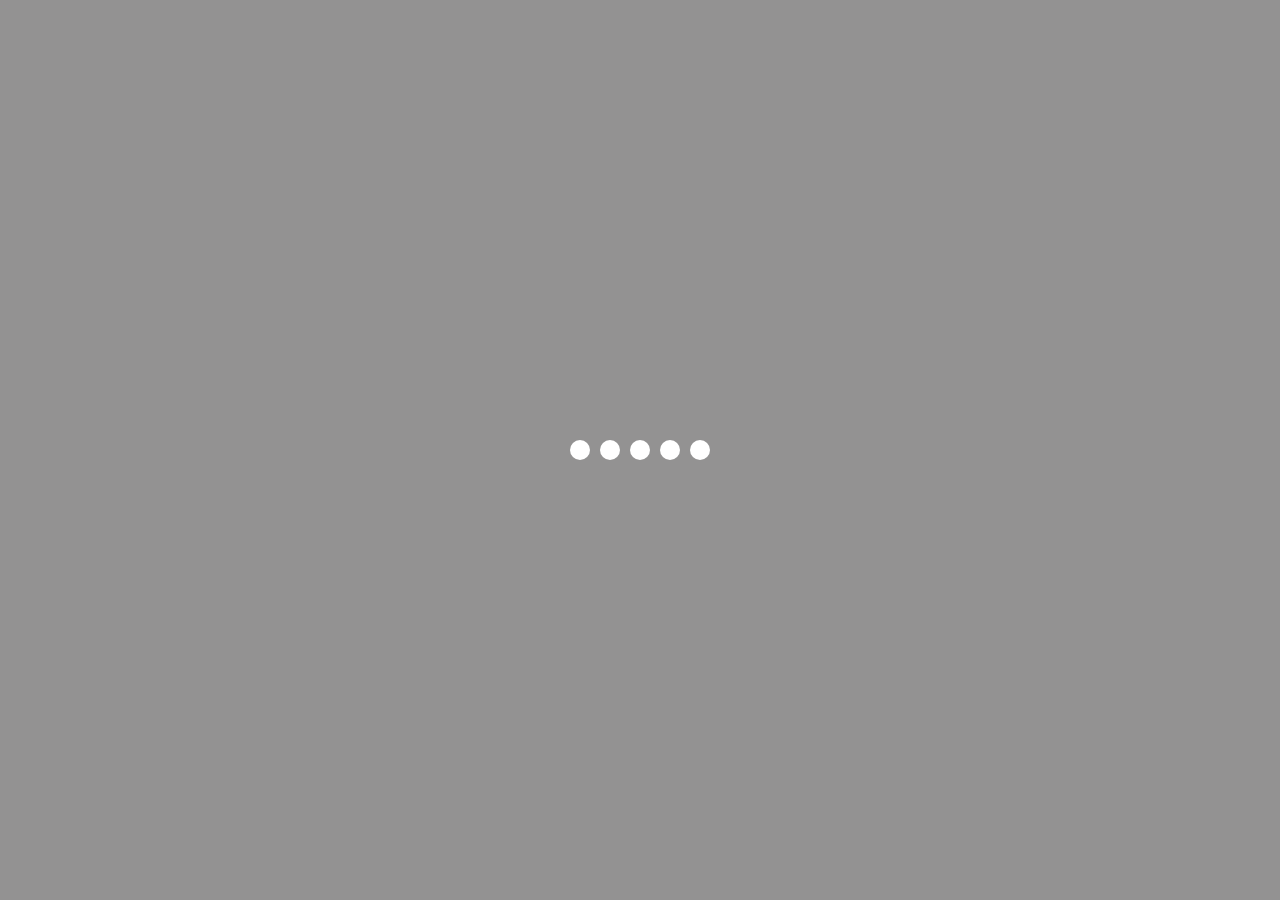
==== cssMemeSlider/index.html @ 431647f9 "feat: add dots-link and target 12 сен 2023 г. 14:33:47" ====
<!DOCTYPE html>
<html lang="en">
<head>
	<meta charset="UTF-8">
	<meta name="viewport" content="width=device-width, initial-scale=1.0">
	<link rel="stylesheet" href="./style.css">
	<title>Css meme slider</title>
</head>
<body>
	<div class="wrapper">
		<div class="slider">
			<div class="slider-item" id="slide-item1">
				<img src="./mem1.png" class="slid1 slid" alt="mem1">
				<div class="slide-text">
					<p>Lorem ipsum dolor sit, amet consectetur adipisicing elit.</p>
				</div>
			</div>
			<div class="slider-item" id="slide-item2">
				<img src="./mem2.png" class="slid" alt="mem">
				<div class="slide-text">
					<p>Lorem ipsum dolor sit,</p>
				</div>
			</div>
			<div class="slider-item" id="slide-item3">
				<img src="./mem3.png" class="slid" alt="mem">
				<div class="slide-text">
					<p>amet consectetur adipisicing elit.</p>
				</div>
			</div>
			<div class="slider-item" id="slide-item4">
				<img src="./mem4.png" class="slid" alt="mem">
				<div class="slide-text">
					<p>Libero perspiciatis voluptates odio non veritatis quibusdam,</p>
				</div>
			</div>
			<div class="slider-item" id="slide-item5">
				<img src="./mem5.png" class="slid" alt="mem">
				<div class="slide-text">
					<p>laudantium sunt vitae eveniet, rerum exercitationem nesciunt vero</p>
				</div>
			</div>
			<div class="slider-dots">
				<a href="#slide-item1" class="dot"></a>
				<a href="#slide-item2" class="dot"></a>
				<a href="#slide-item3" class="dot"></a>
				<a href="#slide-item4" class="dot"></a>
				<a href="#slide-item5" class="dot"></a>

			</div>
		</div>
	</div>
</body>
</html>
---- cssMemeSlider/style.css ----
* {
	margin: 0;
	padding: 0;
}

body {
	background-color: #42414191;
}

.wrapper {
	position: absolute;
	top: 50%;
	left: 50%;
	transform: translate(-50%, -50%);
	max-width: 1440px;
	display: flex;
	justify-content: center;
	align-items: center;
}

.slider {
	max-width: 1200px;

	overflow: hidden;
}
.slider-item {
	display: none;
	opacity: 0;
	animation: slide-anim 1s ease;
}

.slider-item:target {
	display: block;
	opacity: 1;
}

@keyframes slide-anim {
	0% {
		display: none;
		opacity: 0;
	}
	100% {
		display: block;
		opacity: 1;
	}
}

.slid {
	width: 100%;
	height: 100%;
	object-fit: contain;
}



.slide-text {
	padding: 20px;
	color: #ffffff;
}

.slider-dots {
	display: flex;
	gap: 10px;
	margin: 20px;
}

.dot {
	width: 20px;
	height: 20px;
	border-radius: 25px;
	background-color: #ffffff;
	cursor: pointer;
}

.dot:hover {
	background-color: #254774;
}
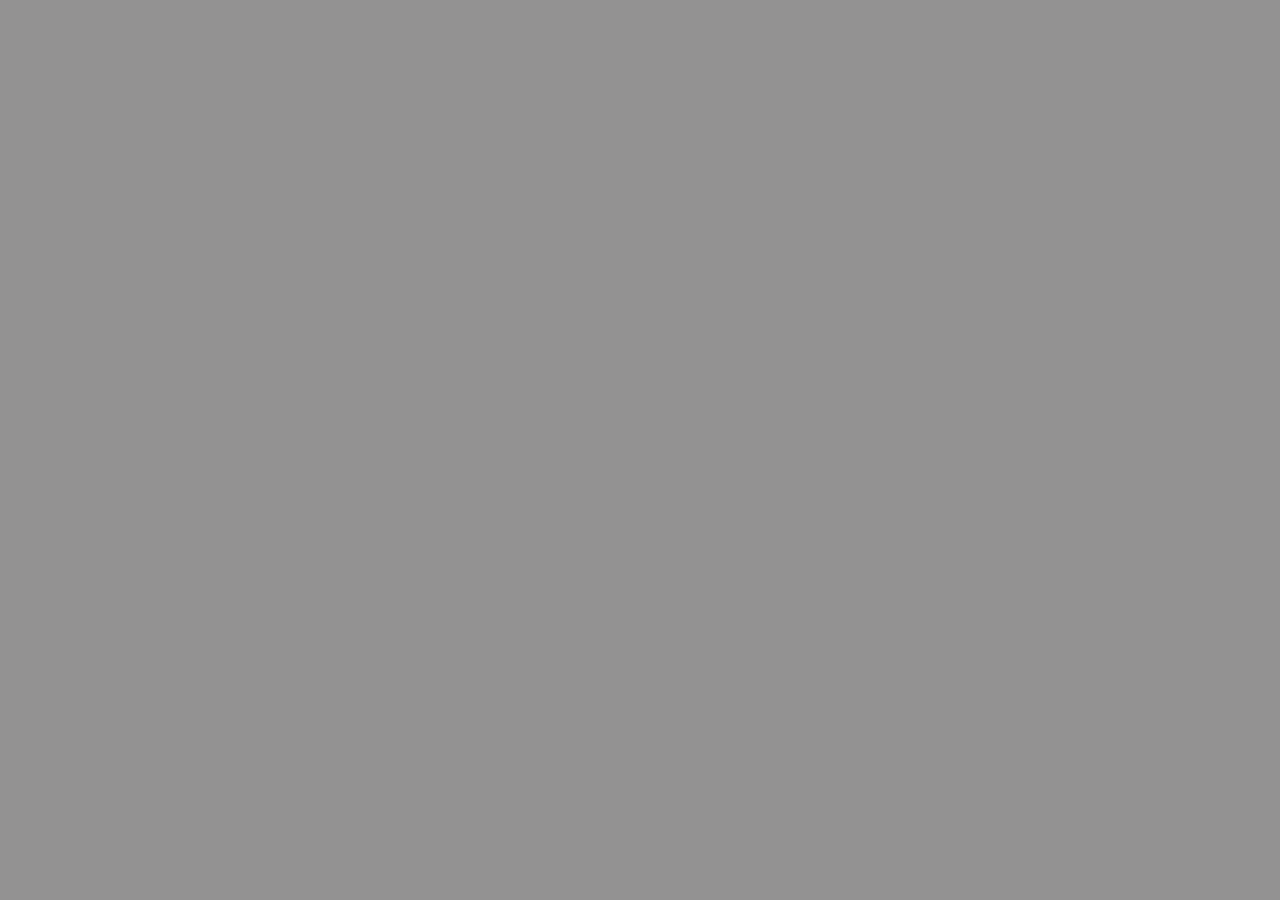
==== commit 8d7bd903: "refactor: moving dots to slider-item 13 сен 2023 г. 11:57:13" ====
--- a/cssMemeSlider/index.html
+++ b/cssMemeSlider/index.html
@@ -9,45 +9,85 @@
 <body>
 	<div class="wrapper">
 		<div class="slider">
-			<div class="slider-item" id="slide-item1">
-				<img src="./mem1.png" class="slid1 slid" alt="mem1">
-				<div class="slide-text">
-					<p>Lorem ipsum dolor sit, amet consectetur adipisicing elit.</p>
+			<div class="slider-box">
+				<div class="slider-item" id="slide-item1">
+					<div class="pic">
+							<img src="./mem1.jpg" class="slid" alt="mem1">
+					</div>
+					<div class="texeAndDots">
+						<div class="slide-text"> Классика, сотню раз так было</div>
+						<div class="slider-dots">
+							<a href="#slide-item1" class="dot"></a>
+							<a href="#slide-item2" class="dot"></a>
+							<a href="#slide-item3" class="dot"></a>
+							<a href="#slide-item4" class="dot"></a>
+							<a href="#slide-item5" class="dot"></a>
+					</div>
+					</div>
 				</div>
-			</div>
-			<div class="slider-item" id="slide-item2">
-				<img src="./mem2.png" class="slid" alt="mem">
-				<div class="slide-text">
-					<p>Lorem ipsum dolor sit,</p>
+				<div class="slider-item" id="slide-item2">
+					<div class="pic">
+						<img src="./mem2.jpg" class="slid" alt="mem">
+					</div>
+					<div class="texeAndDots">
+						<div class="slide-text"> Классика, сотню раз так было</div>
+						<div class="slider-dots">
+							<a href="#slide-item1" class="dot"></a>
+							<a href="#slide-item2" class="dot"></a>
+							<a href="#slide-item3" class="dot"></a>
+							<a href="#slide-item4" class="dot"></a>
+							<a href="#slide-item5" class="dot"></a>
+					</div>
+					</div>					
 				</div>
-			</div>
-			<div class="slider-item" id="slide-item3">
-				<img src="./mem3.png" class="slid" alt="mem">
-				<div class="slide-text">
-					<p>amet consectetur adipisicing elit.</p>
+				<div class="slider-item" id="slide-item3">
+					<div class="pic">
+						<img src="./mem3.jpg" class="slid" alt="mem">
+					</div>
+					<div class="texeAndDots">
+						<div class="slide-text"> Классика, сотню раз так было</div>
+						<div class="slider-dots">
+							<a href="#slide-item1" class="dot"></a>
+							<a href="#slide-item2" class="dot"></a>
+							<a href="#slide-item3" class="dot"></a>
+							<a href="#slide-item4" class="dot"></a>
+							<a href="#slide-item5" class="dot"></a>
+					</div>
+					</div>			
 				</div>
-			</div>
-			<div class="slider-item" id="slide-item4">
-				<img src="./mem4.png" class="slid" alt="mem">
-				<div class="slide-text">
-					<p>Libero perspiciatis voluptates odio non veritatis quibusdam,</p>
+				<div class="slider-item" id="slide-item4">
+					<div class="pic">
+						<img src="./mem4.jpg" class="slid" alt="mem">
+					</div>
+					<div class="texeAndDots">
+						<div class="slide-text"> Классика, сотню раз так было</div>
+						<div class="slider-dots">
+							<a href="#slide-item1" class="dot"></a>
+							<a href="#slide-item2" class="dot"></a>
+							<a href="#slide-item3" class="dot"></a>
+							<a href="#slide-item4" class="dot"></a>
+							<a href="#slide-item5" class="dot"></a>
+					</div>
+					</div>			
 				</div>
-			</div>
-			<div class="slider-item" id="slide-item5">
-				<img src="./mem5.png" class="slid" alt="mem">
-				<div class="slide-text">
-					<p>laudantium sunt vitae eveniet, rerum exercitationem nesciunt vero</p>
+				<div class="slider-item" id="slide-item5">
+					<div class="pic">
+						<img src="./mem5.jpg" class="slid" alt="mem">
+					</div>
+					<div class="texeAndDots">
+						<div class="slide-text"> Классика, сотню раз так было</div>
+						<div class="slider-dots">
+							<a href="#slide-item1" class="dot"></a>
+							<a href="#slide-item2" class="dot"></a>
+							<a href="#slide-item3" class="dot"></a>
+							<a href="#slide-item4" class="dot"></a>
+							<a href="#slide-item5" class="dot"></a>
+					</div>
+					</div>			
 				</div>
-			</div>
-			<div class="slider-dots">
-				<a href="#slide-item1" class="dot"></a>
-				<a href="#slide-item2" class="dot"></a>
-				<a href="#slide-item3" class="dot"></a>
-				<a href="#slide-item4" class="dot"></a>
-				<a href="#slide-item5" class="dot"></a>
-
-			</div>
-		</div>
+				</div>
+			</div>		
+		</div> 
 	</div>
 </body>
 </html>
--- a/cssMemeSlider/style.css
+++ b/cssMemeSlider/style.css
@@ -1,6 +1,7 @@
 * {
 	margin: 0;
 	padding: 0;
+	box-sizing: border-box;
 }
 
 body {
@@ -8,35 +9,38 @@
 }
 
 .wrapper {
-	position: absolute;
-	top: 50%;
-	left: 50%;
-	transform: translate(-50%, -50%);
-	max-width: 1440px;
+	max-width: 1440rem;
 	display: flex;
 	justify-content: center;
 	align-items: center;
 }
 
 .slider {
-	max-width: 1200px;
+	
+}
 
-	overflow: hidden;
+.slider-box {
+	/* display: flex; */
+
 }
+
+
 .slider-item {
 	display: none;
 	opacity: 0;
-	animation: slide-anim 1s ease;
+	animation: slide-anim 2s ease;
 }
+
 
 .slider-item:target {
 	display: block;
 	opacity: 1;
 }
 
+
 @keyframes slide-anim {
 	0% {
-		display: none;
+		display: block;
 		opacity: 0;
 	}
 	100% {
@@ -45,33 +49,43 @@
 	}
 }
 
+.pic {
+	margin: 0.8rem;
+}
+
 .slid {
 	width: 100%;
-	height: 100%;
+	max-height: 45rem;
 	object-fit: contain;
 }
 
+.texeAndDots {
+	display: flex;
+	justify-content: space-between;
+}
 
 
 .slide-text {
-	padding: 20px;
-	color: #ffffff;
+	margin: 0rem 0.8rem;
+	font-size: 1.5rem;
 }
 
+
 .slider-dots {
-	display: flex;
-	gap: 10px;
-	margin: 20px;
+	display: inline-flex;
+	gap: 0.5rem;
 }
 
 .dot {
-	width: 20px;
-	height: 20px;
-	border-radius: 25px;
-	background-color: #ffffff;
+	width: 1rem;
+	height: 1rem;
+	border-radius: 50%;
+	border: 0.1em solid #254774;
 	cursor: pointer;
 }
 
 .dot:hover {
 	background-color: #254774;
-}+} 
+
+
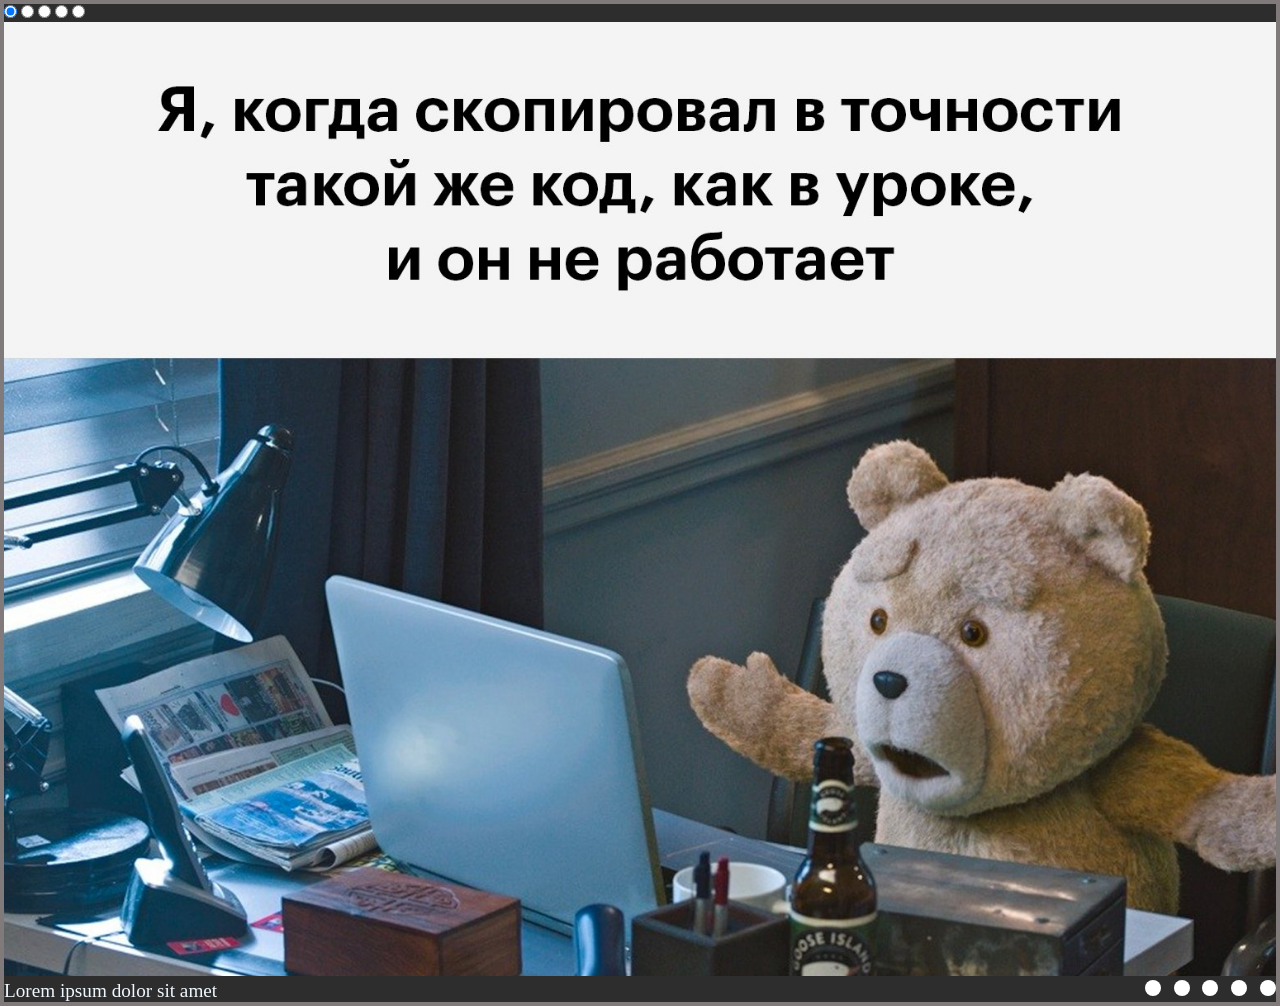
==== commit 34b0201f: "refactor: links changed to buttons 14 сен 2023 г. 18:55:43" ====
--- a/cssMemeSlider/index.html
+++ b/cssMemeSlider/index.html
@@ -7,87 +7,79 @@
 	<title>Css meme slider</title>
 </head>
 <body>
-	<div class="wrapper">
+	<div class="wraper">
 		<div class="slider">
-			<div class="slider-box">
-				<div class="slider-item" id="slide-item1">
-					<div class="pic">
-							<img src="./mem1.jpg" class="slid" alt="mem1">
+			<input type="radio" checked name="btn" id="btn1">
+			<input type="radio" name="btn" id="btn2">
+			<input type="radio" name="btn" id="btn3">
+			<input type="radio" name="btn" id="btn4">
+			<input type="radio" name="btn" id="btn5">
+			<div class="slider-items slide-1" >
+				<img src="./mem1.jpg" alt="">
+				<div class="sum">
+					<div class="text">Lorem ipsum dolor sit amet</div>
+					<div class="nav">
+						<label for="btn1"></label>
+						<label for="btn2"></label>
+						<label for="btn3"></label>
+						<label for="btn4"></label>
+						<label for="btn5"></label>
 					</div>
-					<div class="texeAndDots">
-						<div class="slide-text"> Классика, сотню раз так было</div>
-						<div class="slider-dots">
-							<a href="#slide-item1" class="dot"></a>
-							<a href="#slide-item2" class="dot"></a>
-							<a href="#slide-item3" class="dot"></a>
-							<a href="#slide-item4" class="dot"></a>
-							<a href="#slide-item5" class="dot"></a>
-					</div>
+				</div>				
+			</div>
+			<div class="slider-items slide-2">
+				<img src="./mem2.jpg" alt="">
+				<div class="sum">
+					<div class="text">Lorem ipsum dolor sit amet</div>
+					<div class="nav">
+						<label for="btn1"></label>
+						<label for="btn2"></label>
+						<label for="btn3"></label>
+						<label for="btn4"></label>
+						<label for="btn5"></label>
 					</div>
 				</div>
-				<div class="slider-item" id="slide-item2">
-					<div class="pic">
-						<img src="./mem2.jpg" class="slid" alt="mem">
+			</div>
+			<div class="slider-items slide-3">
+				<img src="./mem3.jpg" alt="">
+				<div class="sum">
+					<div class="text">Lorem ipsum dolor sit amet</div>
+					<div class="nav">
+						<label for="btn1"></label>
+						<label for="btn2"></label>
+						<label for="btn3"></label>
+						<label for="btn4"></label>
+						<label for="btn5"></label>
 					</div>
-					<div class="texeAndDots">
-						<div class="slide-text"> Классика, сотню раз так было</div>
-						<div class="slider-dots">
-							<a href="#slide-item1" class="dot"></a>
-							<a href="#slide-item2" class="dot"></a>
-							<a href="#slide-item3" class="dot"></a>
-							<a href="#slide-item4" class="dot"></a>
-							<a href="#slide-item5" class="dot"></a>
+				</div>
+			</div>
+			<div class="slider-items slide-4">
+				<img src="./mem4.jpg" alt="">
+				<div class="sum">
+					<div class="text">Lorem ipsum dolor sit amet</div>
+					<div class="nav">
+						<label for="btn1"></label>
+						<label for="btn2"></label>
+						<label for="btn3"></label>
+						<label for="btn4"></label>
+						<label for="btn5"></label>
 					</div>
-					</div>					
 				</div>
-				<div class="slider-item" id="slide-item3">
-					<div class="pic">
-						<img src="./mem3.jpg" class="slid" alt="mem">
+			</div>
+			<div class="slider-items slide-5">
+				<img src="./mem5.jpg" alt="">
+				<div class="sum">
+					<div class="text">Lorem ipsum dolor sit amet</div>
+					<div class="nav">
+						<label for="btn1"></label>
+						<label for="btn2"></label>
+						<label for="btn3"></label>
+						<label for="btn4"></label>
+						<label for="btn5"></label>
 					</div>
-					<div class="texeAndDots">
-						<div class="slide-text"> Классика, сотню раз так было</div>
-						<div class="slider-dots">
-							<a href="#slide-item1" class="dot"></a>
-							<a href="#slide-item2" class="dot"></a>
-							<a href="#slide-item3" class="dot"></a>
-							<a href="#slide-item4" class="dot"></a>
-							<a href="#slide-item5" class="dot"></a>
-					</div>
-					</div>			
 				</div>
-				<div class="slider-item" id="slide-item4">
-					<div class="pic">
-						<img src="./mem4.jpg" class="slid" alt="mem">
-					</div>
-					<div class="texeAndDots">
-						<div class="slide-text"> Классика, сотню раз так было</div>
-						<div class="slider-dots">
-							<a href="#slide-item1" class="dot"></a>
-							<a href="#slide-item2" class="dot"></a>
-							<a href="#slide-item3" class="dot"></a>
-							<a href="#slide-item4" class="dot"></a>
-							<a href="#slide-item5" class="dot"></a>
-					</div>
-					</div>			
-				</div>
-				<div class="slider-item" id="slide-item5">
-					<div class="pic">
-						<img src="./mem5.jpg" class="slid" alt="mem">
-					</div>
-					<div class="texeAndDots">
-						<div class="slide-text"> Классика, сотню раз так было</div>
-						<div class="slider-dots">
-							<a href="#slide-item1" class="dot"></a>
-							<a href="#slide-item2" class="dot"></a>
-							<a href="#slide-item3" class="dot"></a>
-							<a href="#slide-item4" class="dot"></a>
-							<a href="#slide-item5" class="dot"></a>
-					</div>
-					</div>			
-				</div>
-				</div>
-			</div>		
-		</div> 
+			</div>
+		</div>
 	</div>
 </body>
 </html>
--- a/cssMemeSlider/style.css
+++ b/cssMemeSlider/style.css
@@ -5,87 +5,91 @@
 }
 
 body {
-	background-color: #42414191;
+	background-color: #000000d2;
 }
 
-.wrapper {
-	max-width: 1440rem;
-	display: flex;
-	justify-content: center;
-	align-items: center;
+.wraper {
+	max-width: 190rem;
+
 }
 
 .slider {
-	
+	max-width: 80rem;
+	border: 0.3rem solid #817a7a;
 }
 
-.slider-box {
-	/* display: flex; */
+.slider-items {
+	display: none;
+	opacity: 0;
+}
+
+
+.slider-items img {
+	width: 100%;
+}
+
+.text {
+	color: aliceblue;
+	font-size: 1.2rem;
+}
+
+input {
 
 }
 
-
-.slider-item {
-	display: none;
-	opacity: 0;
-	animation: slide-anim 2s ease;
+.nav {
+	display: flex;
+	gap: 0.8rem;
 }
 
-
-.slider-item:target {
-	display: block;
-	opacity: 1;
-}
-
-
-@keyframes slide-anim {
-	0% {
-		display: block;
-		opacity: 0;
-	}
-	100% {
-		display: block;
-		opacity: 1;
-	}
-}
-
-.pic {
-	margin: 0.8rem;
-}
-
-.slid {
-	width: 100%;
-	max-height: 45rem;
-	object-fit: contain;
-}
-
-.texeAndDots {
+.sum {
 	display: flex;
 	justify-content: space-between;
 }
 
-
-.slide-text {
-	margin: 0rem 0.8rem;
-	font-size: 1.5rem;
-}
-
-
-.slider-dots {
-	display: inline-flex;
-	gap: 0.5rem;
-}
-
-.dot {
+.nav label {
 	width: 1rem;
 	height: 1rem;
 	border-radius: 50%;
-	border: 0.1em solid #254774;
-	cursor: pointer;
+	background-color: #fff;
 }
 
-.dot:hover {
-	background-color: #254774;
-} 
+.nav label:hover {
+	background-color: #7149a7;
+}
 
+#btn1:checked ~.slide-1 {
+	display: block;
+	opacity: 1;
+	animation: slide-show 1s ease;
+}
 
+#btn2:checked ~.slide-2 {
+	display: block;
+	opacity: 1;
+	animation: slide-show 1s ease;
+}
+#btn3:checked ~.slide-3 {
+	display: block;
+	opacity: 1;
+	animation: slide-show 1s ease;
+}
+#btn4:checked ~.slide-4 {
+	display: block;
+	opacity: 1;
+	animation: slide-show 1s ease;
+}
+#btn5:checked ~.slide-5 {
+	display: block;
+	opacity: 1;
+	animation: slide-show 2s ease;
+}
+
+@keyframes slide-show {
+	0% {
+		opacity: 0;
+	}
+	100% {
+		opacity: 1;
+	}
+}
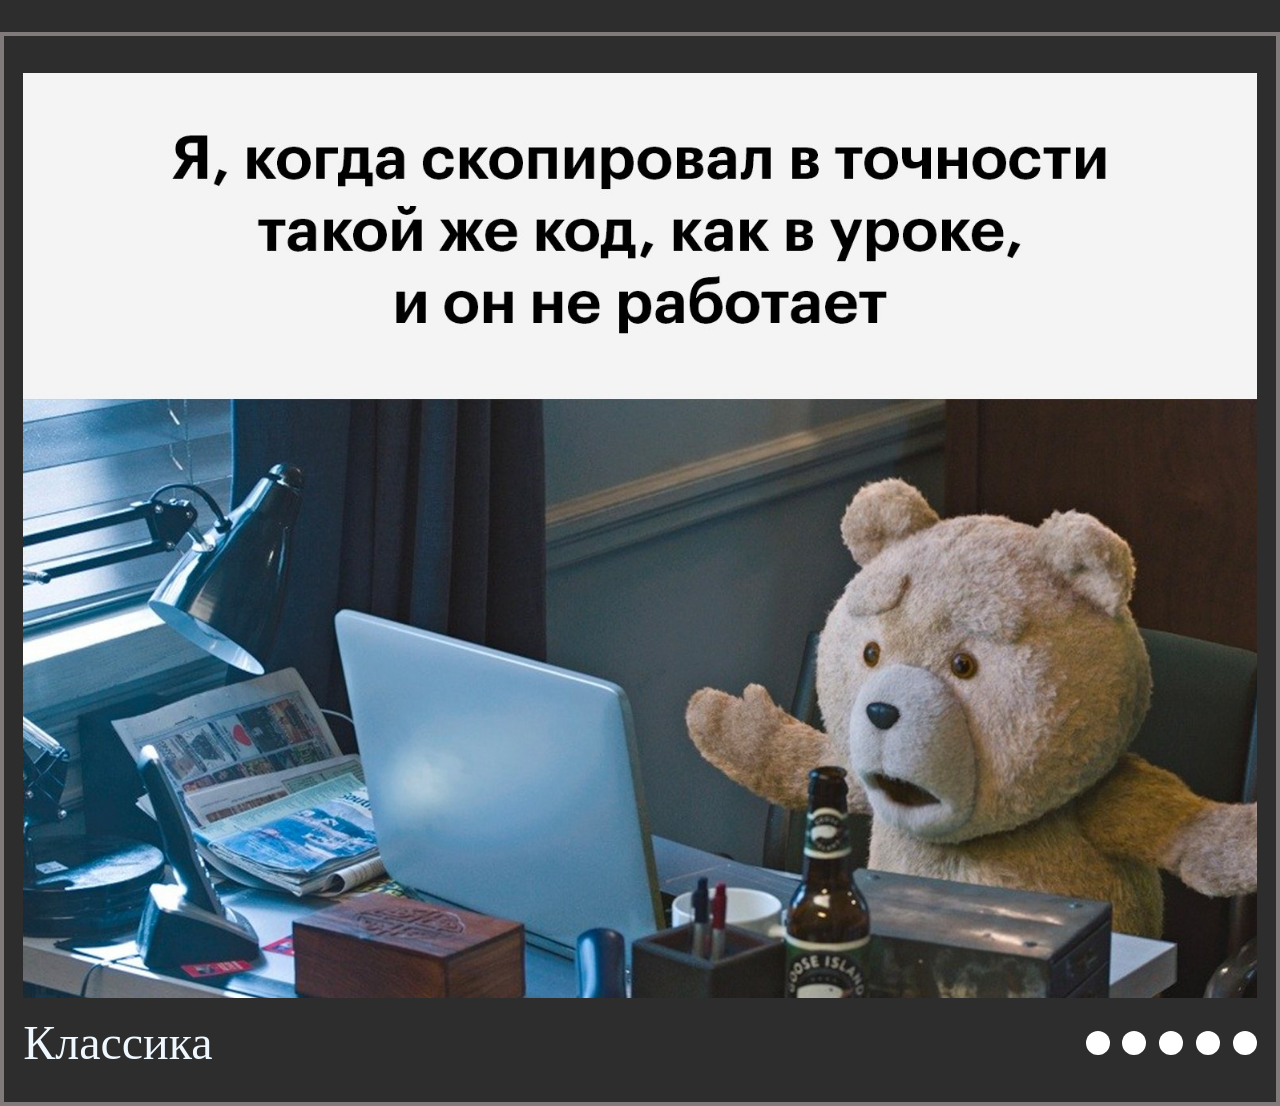
==== commit 374b0032: "feat: adaptive up to 320px 14 сен 2023 г. 20:03:55" ====
--- a/cssMemeSlider/index.html
+++ b/cssMemeSlider/index.html
@@ -17,7 +17,7 @@
 			<div class="slider-items slide-1" >
 				<img src="./mem1.jpg" alt="">
 				<div class="sum">
-					<div class="text">Lorem ipsum dolor sit amet</div>
+					<div class="text">Классика</div>
 					<div class="nav">
 						<label for="btn1"></label>
 						<label for="btn2"></label>
@@ -30,7 +30,7 @@
 			<div class="slider-items slide-2">
 				<img src="./mem2.jpg" alt="">
 				<div class="sum">
-					<div class="text">Lorem ipsum dolor sit amet</div>
+					<div class="text">Каждый проект после дедлайна</div>
 					<div class="nav">
 						<label for="btn1"></label>
 						<label for="btn2"></label>
@@ -43,7 +43,7 @@
 			<div class="slider-items slide-3">
 				<img src="./mem3.jpg" alt="">
 				<div class="sum">
-					<div class="text">Lorem ipsum dolor sit amet</div>
+					<div class="text">JS - "==" У всех свои недостатки</div>
 					<div class="nav">
 						<label for="btn1"></label>
 						<label for="btn2"></label>
@@ -56,7 +56,7 @@
 			<div class="slider-items slide-4">
 				<img src="./mem4.jpg" alt="">
 				<div class="sum">
-					<div class="text">Lorem ipsum dolor sit amet</div>
+					<div class="text">Питон, ты был моим первым</div>
 					<div class="nav">
 						<label for="btn1"></label>
 						<label for="btn2"></label>
@@ -69,7 +69,7 @@
 			<div class="slider-items slide-5">
 				<img src="./mem5.jpg" alt="">
 				<div class="sum">
-					<div class="text">Lorem ipsum dolor sit amet</div>
+					<div class="text"> Помоги всемогущий ctrl + f</div>
 					<div class="nav">
 						<label for="btn1"></label>
 						<label for="btn2"></label>
--- a/cssMemeSlider/style.css
+++ b/cssMemeSlider/style.css
@@ -10,12 +10,21 @@
 
 .wraper {
 	max-width: 190rem;
+	display: flex;
+	justify-content: center;
+	margin-top: 2rem;
+}
 
-}
+
 
 .slider {
 	max-width: 80rem;
 	border: 0.3rem solid #817a7a;
+	padding: 1.2rem;
+}
+
+input {
+	visibility: hidden;
 }
 
 .slider-items {
@@ -30,12 +39,15 @@
 
 .text {
 	color: aliceblue;
-	font-size: 1.2rem;
+	font-size: 3rem;
 }
 
-input {
+@media (max-width: 786px) {
+	.text {
+		font-size: 2rem;
+	}
+}
 
-}
 
 .nav {
 	display: flex;
@@ -45,14 +57,53 @@
 .sum {
 	display: flex;
 	justify-content: space-between;
+	align-items: center;
+	margin: 0.8rem 0rem;
 }
 
+@media (max-width: 950px) {
+	.text {
+		flex-basis: 100%;
+		margin: 1rem 0rem;
+	}
+	.sum {
+		flex-wrap:wrap-reverse;
+		justify-content: center;
+	}
+	.nav {
+		margin: 1rem 0rem;
+	}
+}
+
+
 .nav label {
-	width: 1rem;
-	height: 1rem;
+	width: 1.5rem;
+	height: 1.5rem;
 	border-radius: 50%;
 	background-color: #fff;
+	cursor: pointer;
 }
+
+@media (max-width: 750px) {
+	.nav label {
+		width: 1.3rem;
+		height: 1.3rem;
+	}
+	.text {
+		font-size: 1.5rem;
+	}
+}
+
+@media (max-width: 450px) {
+	.nav label {
+		width: 1rem;
+		height: 1rem;
+	}
+	.text {
+		font-size: 1.2rem;
+	}
+}
+
 
 .nav label:hover {
 	background-color: #7149a7;
@@ -61,23 +112,23 @@
 #btn1:checked ~.slide-1 {
 	display: block;
 	opacity: 1;
-	animation: slide-show 1s ease;
+	animation: slide-show 2s ease;
 }
 
 #btn2:checked ~.slide-2 {
 	display: block;
 	opacity: 1;
-	animation: slide-show 1s ease;
+	animation: slide-show 2s ease;
 }
 #btn3:checked ~.slide-3 {
 	display: block;
 	opacity: 1;
-	animation: slide-show 1s ease;
+	animation: slide-show 2s ease;
 }
 #btn4:checked ~.slide-4 {
 	display: block;
 	opacity: 1;
-	animation: slide-show 1s ease;
+	animation: slide-show 2s ease;
 }
 #btn5:checked ~.slide-5 {
 	display: block;
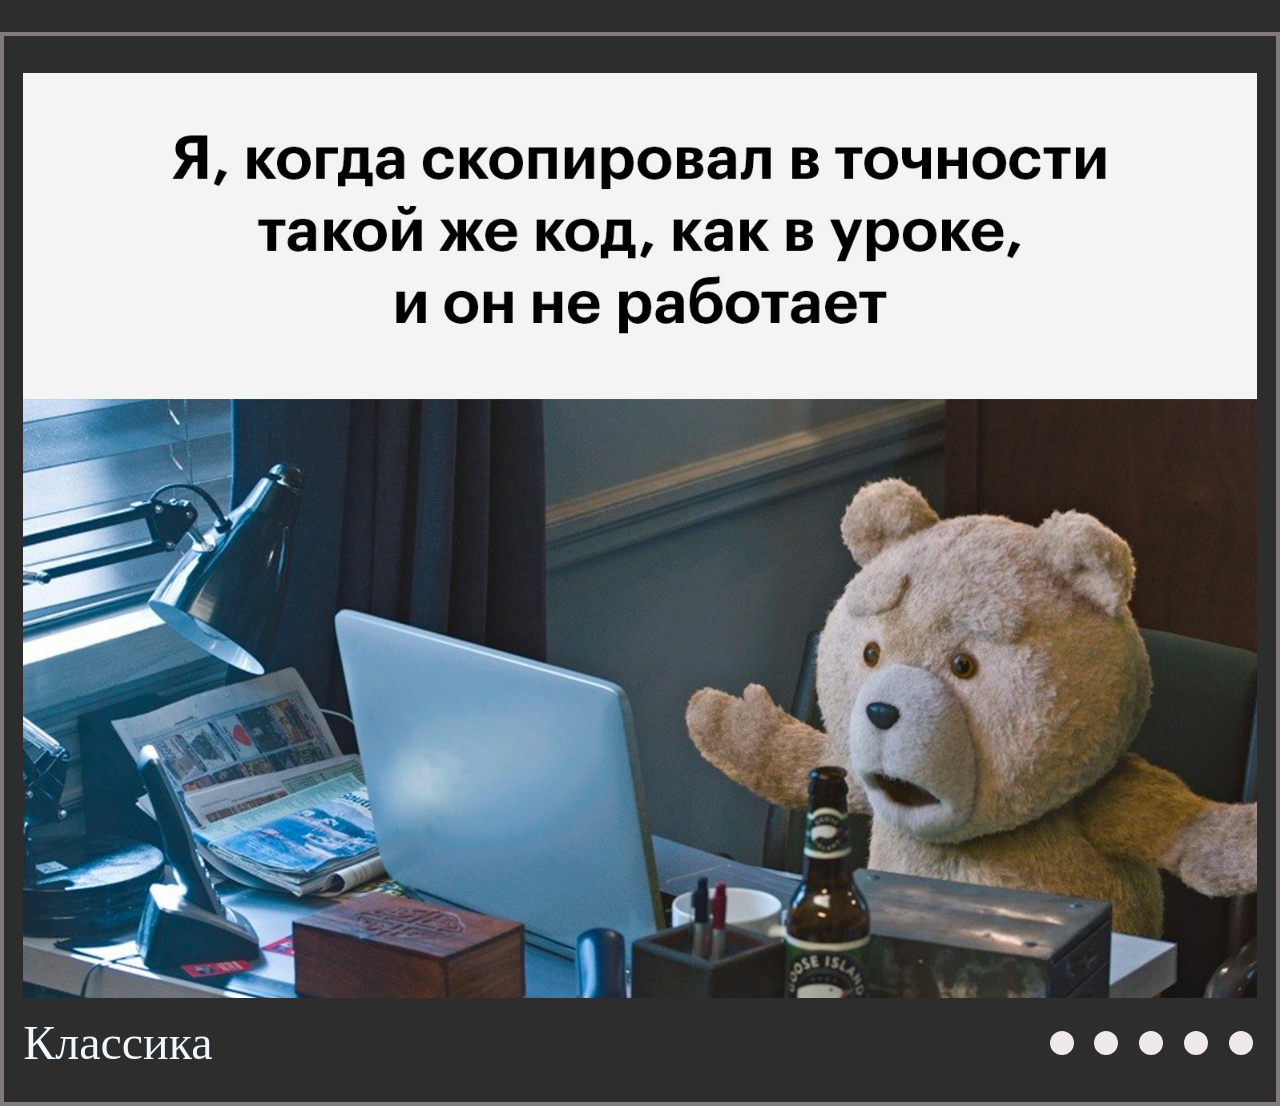
==== commit e57883af: "feat: add button pressing zone 15 сен 2023 г. 16:45:59" ====
--- a/cssMemeSlider/index.html
+++ b/cssMemeSlider/index.html
@@ -15,67 +15,117 @@
 			<input type="radio" name="btn" id="btn4">
 			<input type="radio" name="btn" id="btn5">
 			<div class="slider-items slide-1" >
-				<img src="./mem1.jpg" alt="">
-				<div class="sum">
+				<img src="./mem1.jpg" alt="pic">
+				<div class="text-and-nav">
 					<div class="text">Классика</div>
 					<div class="nav">
-						<label for="btn1"></label>
-						<label for="btn2"></label>
-						<label for="btn3"></label>
-						<label for="btn4"></label>
-						<label for="btn5"></label>
+						<label for="btn1" class="dot-label">
+							<div class="pseudo-dot"></div>
+						</label>
+						<label for="btn2" class="dot-label">
+							<div class="pseudo-dot"></div>
+						</label>
+						<label for="btn3" class="dot-label">
+							<div class="pseudo-dot"></div>
+						</label>
+						<label for="btn4" class="dot-label">
+							<div class="pseudo-dot"></div>
+						</label>
+						<label for="btn5" class="dot-label">
+							<div class="pseudo-dot"></div>
+						</label>
 					</div>
 				</div>				
 			</div>
 			<div class="slider-items slide-2">
-				<img src="./mem2.jpg" alt="">
-				<div class="sum">
+				<img src="./mem2.jpg" alt="pic">
+				<div class="text-and-nav">
 					<div class="text">Каждый проект после дедлайна</div>
 					<div class="nav">
-						<label for="btn1"></label>
-						<label for="btn2"></label>
-						<label for="btn3"></label>
-						<label for="btn4"></label>
-						<label for="btn5"></label>
+						<label for="btn1" class="dot-label">
+							<div class="pseudo-dot"></div>
+						</label>
+						<label for="btn2" class="dot-label">
+							<div class="pseudo-dot"></div>
+						</label>
+						<label for="btn3" class="dot-label">
+							<div class="pseudo-dot"></div>
+						</label>
+						<label for="btn4" class="dot-label">
+							<div class="pseudo-dot"></div>
+						</label>
+						<label for="btn5" class="dot-label">
+							<div class="pseudo-dot"></div>
+						</label>
 					</div>
 				</div>
 			</div>
 			<div class="slider-items slide-3">
-				<img src="./mem3.jpg" alt="">
-				<div class="sum">
+				<img src="./mem3.jpg" alt="pic">
+				<div class="text-and-nav">
 					<div class="text">JS - "==" У всех свои недостатки</div>
 					<div class="nav">
-						<label for="btn1"></label>
-						<label for="btn2"></label>
-						<label for="btn3"></label>
-						<label for="btn4"></label>
-						<label for="btn5"></label>
+						<label for="btn1" class="dot-label">
+							<div class="pseudo-dot"></div>
+						</label>
+						<label for="btn2" class="dot-label">
+							<div class="pseudo-dot"></div>
+						</label>
+						<label for="btn3" class="dot-label">
+							<div class="pseudo-dot"></div>
+						</label>
+						<label for="btn4" class="dot-label">
+							<div class="pseudo-dot"></div>
+						</label>
+						<label for="btn5" class="dot-label">
+							<div class="pseudo-dot"></div>
+						</label>
 					</div>
 				</div>
 			</div>
 			<div class="slider-items slide-4">
-				<img src="./mem4.jpg" alt="">
-				<div class="sum">
+				<img src="./mem4.jpg" alt="pic">
+				<div class="text-and-nav">
 					<div class="text">Питон, ты был моим первым</div>
 					<div class="nav">
-						<label for="btn1"></label>
-						<label for="btn2"></label>
-						<label for="btn3"></label>
-						<label for="btn4"></label>
-						<label for="btn5"></label>
+						<label for="btn1" class="dot-label">
+							<div class="pseudo-dot"></div>
+						</label>
+						<label for="btn2" class="dot-label">
+							<div class="pseudo-dot"></div>
+						</label>
+						<label for="btn3" class="dot-label">
+							<div class="pseudo-dot"></div>
+						</label>
+						<label for="btn4" class="dot-label">
+							<div class="pseudo-dot"></div>
+						</label>
+						<label for="btn5" class="dot-label">
+							<div class="pseudo-dot"></div>
+						</label>
 					</div>
 				</div>
 			</div>
 			<div class="slider-items slide-5">
-				<img src="./mem5.jpg" alt="">
-				<div class="sum">
+				<img src="./mem5.jpg" alt="pic">
+				<div class="text-and-nav">
 					<div class="text"> Помоги всемогущий ctrl + f</div>
 					<div class="nav">
-						<label for="btn1"></label>
-						<label for="btn2"></label>
-						<label for="btn3"></label>
-						<label for="btn4"></label>
-						<label for="btn5"></label>
+						<label for="btn1" class="dot-label">
+							<div class="pseudo-dot"></div>
+						</label>
+						<label for="btn2" class="dot-label">
+							<div class="pseudo-dot"></div>
+						</label>
+						<label for="btn3" class="dot-label">
+							<div class="pseudo-dot"></div>
+						</label>
+						<label for="btn4" class="dot-label">
+							<div class="pseudo-dot"></div>
+						</label>
+						<label for="btn5" class="dot-label">
+							<div class="pseudo-dot"></div>
+						</label>
 					</div>
 				</div>
 			</div>
--- a/cssMemeSlider/style.css
+++ b/cssMemeSlider/style.css
@@ -10,9 +10,11 @@
 
 .wraper {
 	max-width: 190rem;
+	margin: 0 auto;
+	margin-top: 2rem;
 	display: flex;
 	justify-content: center;
-	margin-top: 2rem;
+	
 }
 
 
@@ -54,7 +56,7 @@
 	gap: 0.8rem;
 }
 
-.sum {
+.text-and-nav {
 	display: flex;
 	justify-content: space-between;
 	align-items: center;
@@ -66,7 +68,7 @@
 		flex-basis: 100%;
 		margin: 1rem 0rem;
 	}
-	.sum {
+	.text-and-nav {
 		flex-wrap:wrap-reverse;
 		justify-content: center;
 	}
@@ -76,16 +78,25 @@
 }
 
 
-.nav label {
+.dot-label {
+	width: 2rem;
+	height: 2rem;
+	cursor: pointer;
+	display: flex;
+	justify-content: center;
+	align-items: center;
+}
+
+.pseudo-dot {
 	width: 1.5rem;
 	height: 1.5rem;
 	border-radius: 50%;
-	background-color: #fff;
+	background-color: #f0e9e9;
 	cursor: pointer;
 }
 
 @media (max-width: 750px) {
-	.nav label {
+	.pseudo-dot{
 		width: 1.3rem;
 		height: 1.3rem;
 	}
@@ -95,7 +106,7 @@
 }
 
 @media (max-width: 450px) {
-	.nav label {
+	.pseudo-dot {
 		width: 1rem;
 		height: 1rem;
 	}
@@ -105,8 +116,15 @@
 }
 
 
-.nav label:hover {
+.pseudo-dot:hover {
 	background-color: #7149a7;
+	transform: scale(1.2);
+	transition: all 0.5s ease;
+}
+
+.pseudo-dot:active {
+	background-color: #4e3272b9;
+	transition: all 0.5s ease;
 }
 
 #btn1:checked ~.slide-1 {
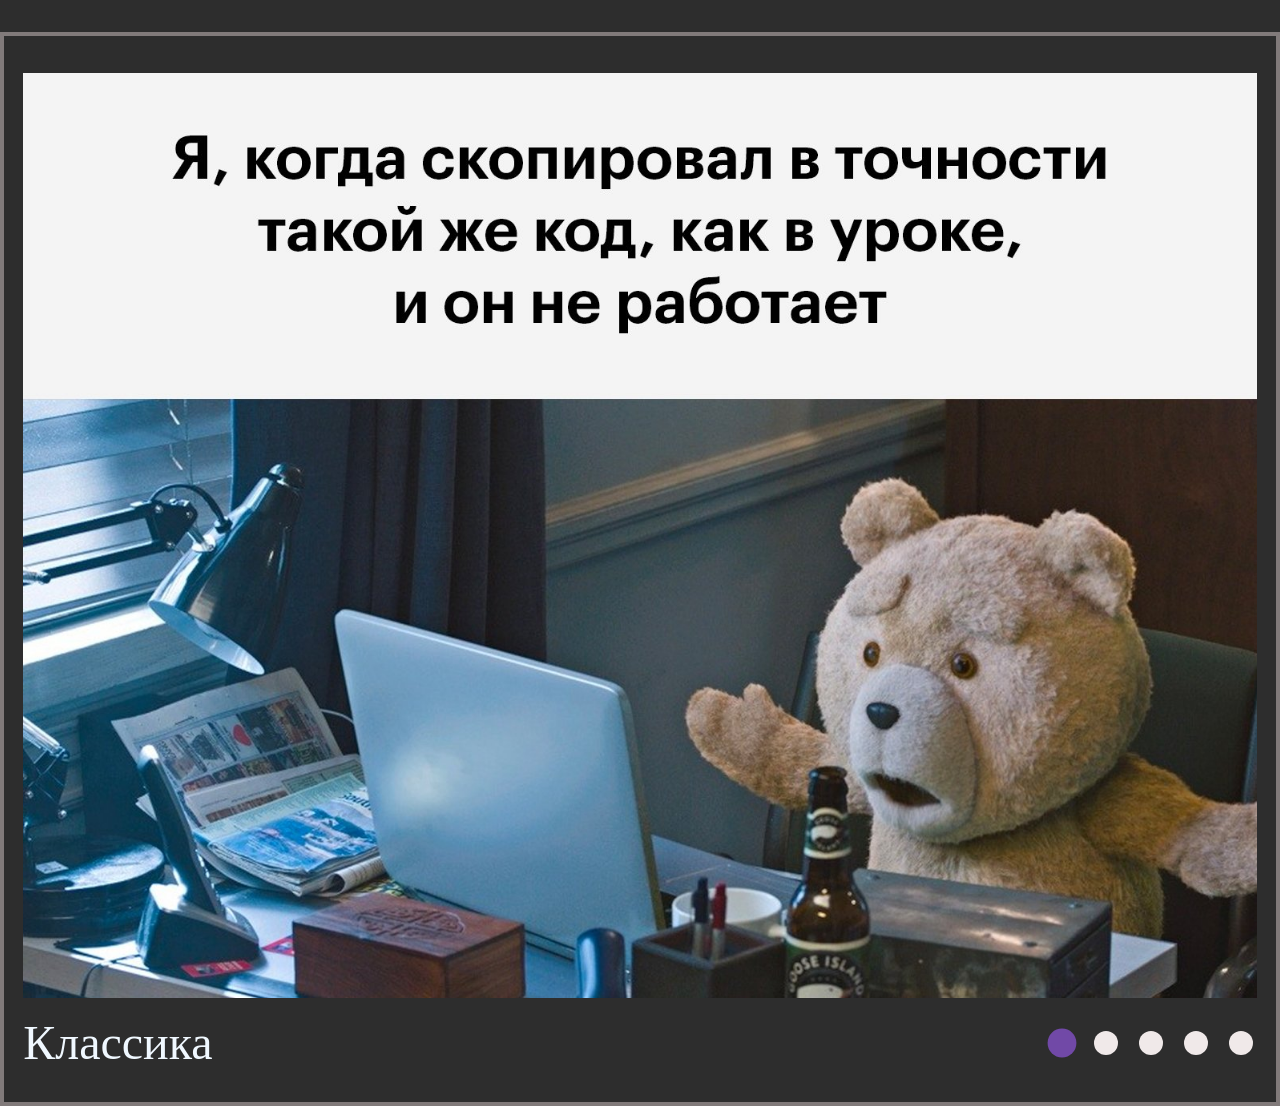
==== commit 16ac2fe2: "feat: add active dot 15 сен 2023 г. 19:28:49" ====
--- a/cssMemeSlider/index.html
+++ b/cssMemeSlider/index.html
@@ -19,19 +19,19 @@
 				<div class="text-and-nav">
 					<div class="text">Классика</div>
 					<div class="nav">
-						<label for="btn1" class="dot-label">
+						<label for="btn1" class="dot-label label-dot1">
 							<div class="pseudo-dot"></div>
 						</label>
-						<label for="btn2" class="dot-label">
+						<label for="btn2" class="dot-label label-dot2">
 							<div class="pseudo-dot"></div>
 						</label>
-						<label for="btn3" class="dot-label">
+						<label for="btn3" class="dot-label label-dot3">
 							<div class="pseudo-dot"></div>
 						</label>
-						<label for="btn4" class="dot-label">
+						<label for="btn4" class="dot-label label-dot4">
 							<div class="pseudo-dot"></div>
 						</label>
-						<label for="btn5" class="dot-label">
+						<label for="btn5" class="dot-label label-dot5">
 							<div class="pseudo-dot"></div>
 						</label>
 					</div>
@@ -42,19 +42,19 @@
 				<div class="text-and-nav">
 					<div class="text">Каждый проект после дедлайна</div>
 					<div class="nav">
-						<label for="btn1" class="dot-label">
+						<label for="btn1" class="dot-label label-dot1">
 							<div class="pseudo-dot"></div>
 						</label>
-						<label for="btn2" class="dot-label">
+						<label for="btn2" class="dot-label label-dot2">
 							<div class="pseudo-dot"></div>
 						</label>
-						<label for="btn3" class="dot-label">
+						<label for="btn3" class="dot-label label-dot3">
 							<div class="pseudo-dot"></div>
 						</label>
-						<label for="btn4" class="dot-label">
+						<label for="btn4" class="dot-label label-dot4">
 							<div class="pseudo-dot"></div>
 						</label>
-						<label for="btn5" class="dot-label">
+						<label for="btn5" class="dot-label label-dot5">
 							<div class="pseudo-dot"></div>
 						</label>
 					</div>
@@ -65,19 +65,19 @@
 				<div class="text-and-nav">
 					<div class="text">JS - "==" У всех свои недостатки</div>
 					<div class="nav">
-						<label for="btn1" class="dot-label">
+						<label for="btn1" class="dot-label label-dot1">
 							<div class="pseudo-dot"></div>
 						</label>
-						<label for="btn2" class="dot-label">
+						<label for="btn2" class="dot-label label-dot2">
 							<div class="pseudo-dot"></div>
 						</label>
-						<label for="btn3" class="dot-label">
+						<label for="btn3" class="dot-label label-dot3">
 							<div class="pseudo-dot"></div>
 						</label>
-						<label for="btn4" class="dot-label">
+						<label for="btn4" class="dot-label label-dot4">
 							<div class="pseudo-dot"></div>
 						</label>
-						<label for="btn5" class="dot-label">
+						<label for="btn5" class="dot-label label-dot5">
 							<div class="pseudo-dot"></div>
 						</label>
 					</div>
@@ -88,19 +88,19 @@
 				<div class="text-and-nav">
 					<div class="text">Питон, ты был моим первым</div>
 					<div class="nav">
-						<label for="btn1" class="dot-label">
+						<label for="btn1" class="dot-label label-dot1">
 							<div class="pseudo-dot"></div>
 						</label>
-						<label for="btn2" class="dot-label">
+						<label for="btn2" class="dot-label label-dot2">
 							<div class="pseudo-dot"></div>
 						</label>
-						<label for="btn3" class="dot-label">
+						<label for="btn3" class="dot-label label-dot3">
 							<div class="pseudo-dot"></div>
 						</label>
-						<label for="btn4" class="dot-label">
+						<label for="btn4" class="dot-label label-dot4">
 							<div class="pseudo-dot"></div>
 						</label>
-						<label for="btn5" class="dot-label">
+						<label for="btn5" class="dot-label label-dot5">
 							<div class="pseudo-dot"></div>
 						</label>
 					</div>
@@ -111,19 +111,19 @@
 				<div class="text-and-nav">
 					<div class="text"> Помоги всемогущий ctrl + f</div>
 					<div class="nav">
-						<label for="btn1" class="dot-label">
+						<label for="btn1" class="dot-label label-dot1">
 							<div class="pseudo-dot"></div>
 						</label>
-						<label for="btn2" class="dot-label">
+						<label for="btn2" class="dot-label label-dot2">
 							<div class="pseudo-dot"></div>
 						</label>
-						<label for="btn3" class="dot-label">
+						<label for="btn3" class="dot-label label-dot3">
 							<div class="pseudo-dot"></div>
 						</label>
-						<label for="btn4" class="dot-label">
+						<label for="btn4" class="dot-label label-dot4">
 							<div class="pseudo-dot"></div>
 						</label>
-						<label for="btn5" class="dot-label">
+						<label for="btn5" class="dot-label label-dot5">
 							<div class="pseudo-dot"></div>
 						</label>
 					</div>
--- a/cssMemeSlider/style.css
+++ b/cssMemeSlider/style.css
@@ -103,6 +103,9 @@
 	.text {
 		font-size: 1.5rem;
 	}
+	.nav {
+		gap: 0.5rem;
+	} 
 }
 
 @media (max-width: 450px) {
@@ -113,6 +116,9 @@
 	.text {
 		font-size: 1.2rem;
 	}
+	.nav {
+		gap: 0.2rem;
+	} 
 }
 
 
@@ -127,31 +133,64 @@
 	transition: all 0.5s ease;
 }
 
+.pseudo-dot:visited {
+	background-color: #4e3272b9;
+	transition: all 0.5s ease;
+}
+
 #btn1:checked ~.slide-1 {
 	display: block;
 	opacity: 1;
 	animation: slide-show 2s ease;
 }
 
+#btn1:checked ~.slide-1  >.text-and-nav >.nav >.label-dot1 >.pseudo-dot{
+	background-color: #7149a7;
+	transform: scale(1.2);
+}
+
 #btn2:checked ~.slide-2 {
 	display: block;
 	opacity: 1;
 	animation: slide-show 2s ease;
 }
+
+#btn2:checked ~.slide-2 >.text-and-nav >.nav >.label-dot2 >.pseudo-dot{
+	background-color: #7149a7;
+	transform: scale(1.2);
+}
+
 #btn3:checked ~.slide-3 {
 	display: block;
 	opacity: 1;
 	animation: slide-show 2s ease;
 }
+
+#btn3:checked ~.slide-3 >.text-and-nav >.nav >.label-dot3 >.pseudo-dot{
+	background-color: #7149a7;
+	transform: scale(1.2);
+}
+
 #btn4:checked ~.slide-4 {
 	display: block;
 	opacity: 1;
 	animation: slide-show 2s ease;
 }
+
+#btn4:checked ~.slide-4 >.text-and-nav >.nav >.label-dot4 >.pseudo-dot {
+	background-color: #7149a7;
+	transform: scale(1.2);
+}
+
 #btn5:checked ~.slide-5 {
 	display: block;
 	opacity: 1;
 	animation: slide-show 2s ease;
+}
+
+#btn5:checked ~.slide-5 >.text-and-nav >.nav >.label-dot5 >.pseudo-dot {
+	background-color: #7149a7;
+	transform: scale(1.2);
 }
 
 @keyframes slide-show {
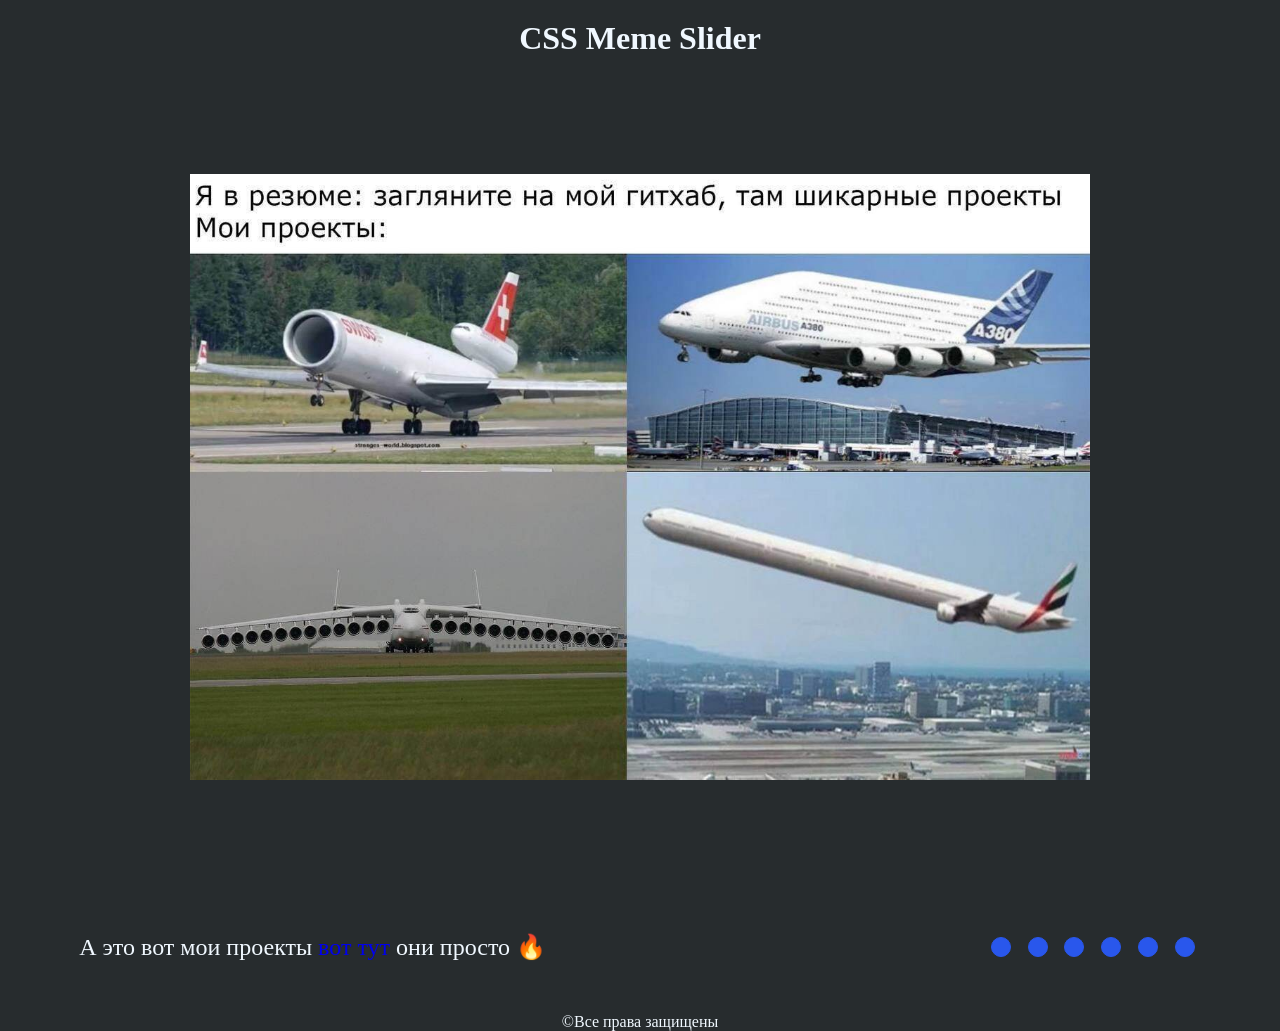
==== commit 782aa23b: "refactor: change structure of the project (Thu, Sep 12, 2024 03:27:00 PM)" ====
--- a/cssMemeSlider/index.html
+++ b/cssMemeSlider/index.html
@@ -1,135 +1,118 @@
 <!DOCTYPE html>
 <html lang="en">
+
 <head>
-	<meta charset="UTF-8">
-	<meta name="viewport" content="width=device-width, initial-scale=1.0">
-	<link rel="stylesheet" href="./style.css">
-	<title>Css meme slider</title>
+    <meta charset="UTF-8">
+    <meta name="viewport" content="width=device-width, initial-scale=1.0">
+    <title>cssMemeSlider</title>
+    <link rel="stylesheet" href="./style.css">
 </head>
+
 <body>
-	<div class="wraper">
-		<div class="slider">
-			<input type="radio" checked name="btn" id="btn1">
-			<input type="radio" name="btn" id="btn2">
-			<input type="radio" name="btn" id="btn3">
-			<input type="radio" name="btn" id="btn4">
-			<input type="radio" name="btn" id="btn5">
-			<div class="slider-items slide-1" >
-				<img src="./mem1.jpg" alt="pic">
-				<div class="text-and-nav">
-					<div class="text">Классика</div>
-					<div class="nav">
-						<label for="btn1" class="dot-label label-dot1">
-							<div class="pseudo-dot"></div>
-						</label>
-						<label for="btn2" class="dot-label label-dot2">
-							<div class="pseudo-dot"></div>
-						</label>
-						<label for="btn3" class="dot-label label-dot3">
-							<div class="pseudo-dot"></div>
-						</label>
-						<label for="btn4" class="dot-label label-dot4">
-							<div class="pseudo-dot"></div>
-						</label>
-						<label for="btn5" class="dot-label label-dot5">
-							<div class="pseudo-dot"></div>
-						</label>
-					</div>
-				</div>				
-			</div>
-			<div class="slider-items slide-2">
-				<img src="./mem2.jpg" alt="pic">
-				<div class="text-and-nav">
-					<div class="text">Каждый проект после дедлайна</div>
-					<div class="nav">
-						<label for="btn1" class="dot-label label-dot1">
-							<div class="pseudo-dot"></div>
-						</label>
-						<label for="btn2" class="dot-label label-dot2">
-							<div class="pseudo-dot"></div>
-						</label>
-						<label for="btn3" class="dot-label label-dot3">
-							<div class="pseudo-dot"></div>
-						</label>
-						<label for="btn4" class="dot-label label-dot4">
-							<div class="pseudo-dot"></div>
-						</label>
-						<label for="btn5" class="dot-label label-dot5">
-							<div class="pseudo-dot"></div>
-						</label>
-					</div>
-				</div>
-			</div>
-			<div class="slider-items slide-3">
-				<img src="./mem3.jpg" alt="pic">
-				<div class="text-and-nav">
-					<div class="text">JS - "==" У всех свои недостатки</div>
-					<div class="nav">
-						<label for="btn1" class="dot-label label-dot1">
-							<div class="pseudo-dot"></div>
-						</label>
-						<label for="btn2" class="dot-label label-dot2">
-							<div class="pseudo-dot"></div>
-						</label>
-						<label for="btn3" class="dot-label label-dot3">
-							<div class="pseudo-dot"></div>
-						</label>
-						<label for="btn4" class="dot-label label-dot4">
-							<div class="pseudo-dot"></div>
-						</label>
-						<label for="btn5" class="dot-label label-dot5">
-							<div class="pseudo-dot"></div>
-						</label>
-					</div>
-				</div>
-			</div>
-			<div class="slider-items slide-4">
-				<img src="./mem4.jpg" alt="pic">
-				<div class="text-and-nav">
-					<div class="text">Питон, ты был моим первым</div>
-					<div class="nav">
-						<label for="btn1" class="dot-label label-dot1">
-							<div class="pseudo-dot"></div>
-						</label>
-						<label for="btn2" class="dot-label label-dot2">
-							<div class="pseudo-dot"></div>
-						</label>
-						<label for="btn3" class="dot-label label-dot3">
-							<div class="pseudo-dot"></div>
-						</label>
-						<label for="btn4" class="dot-label label-dot4">
-							<div class="pseudo-dot"></div>
-						</label>
-						<label for="btn5" class="dot-label label-dot5">
-							<div class="pseudo-dot"></div>
-						</label>
-					</div>
-				</div>
-			</div>
-			<div class="slider-items slide-5">
-				<img src="./mem5.jpg" alt="pic">
-				<div class="text-and-nav">
-					<div class="text"> Помоги всемогущий ctrl + f</div>
-					<div class="nav">
-						<label for="btn1" class="dot-label label-dot1">
-							<div class="pseudo-dot"></div>
-						</label>
-						<label for="btn2" class="dot-label label-dot2">
-							<div class="pseudo-dot"></div>
-						</label>
-						<label for="btn3" class="dot-label label-dot3">
-							<div class="pseudo-dot"></div>
-						</label>
-						<label for="btn4" class="dot-label label-dot4">
-							<div class="pseudo-dot"></div>
-						</label>
-						<label for="btn5" class="dot-label label-dot5">
-							<div class="pseudo-dot"></div>
-						</label>
-					</div>
-				</div>
-			</div>
-		</div>
-	</div>
+    <header class="header">
+        <div class="container">
+            <h1>CSS Meme Slider</h1>
+        </div>
+    </header>
+    <main class="main">
+        <div class="container">
+            <div class="slider">
+                <input id="slide-one" type="radio" name="slider" checked>
+                <input id="slide-two" type="radio" name="slider">
+                <input id="slide-three" type="radio" name="slider">
+                <input id="slide-four" type="radio" name="slider">
+                <input id="slide-five" type="radio" name="slider">
+                <input id="slide-six" type="radio" name="slider">
+
+
+                <div class="slider__track">
+                    <div class="slide slider__slide1">
+                        <img src="./mems/1662033801146779379.jpg" alt="mem">
+                    </div>
+                    <div class="slide slider__slide2">
+                        <img src="./mems/1673589193164914427.jpg" alt="mem">
+                    </div>
+                    <div class="slide slider__slide3">
+                        <img src="./mems/1703502068135188131.jpg" alt="mem">
+                    </div>
+                    <div class="slide slider__slide4">
+                        <img src="./mems/1708498901117884401.png" alt="mem">
+                    </div>
+                    <div class="slide slider__slide5">
+                        <img src="./mems/ac3cb739cfa3a3afe74751efc42291ef (1).jpeg" alt="mem">
+                    </div>
+                    <div class="slide slider__slide6">
+                        <img src="./mems/htmlLa.png" alt="mem">
+                    </div>
+                </div>
+
+                <div class="bottom-slider">
+
+                    <div class="box__text">
+                        <span class="slider__text">
+                            А это вот мои проекты
+                            <a href="https://github.com/Alexander-1092?tab=repositories">вот тут</a> они просто
+                            &#128293;
+                        </span>
+                        <span class="slider__text">Я делаю это максимально неуважительно &#128073; Ctrl+C и
+                            Ctrl+V</span>
+                        <span class="slider__text">Когда решил чуть-чуть исправить слайдер &#128516; </span>
+                        <span class="slider__text">Да ну нафиг, жесть какая &#128552;</span>
+                        <span class="slider__text">Во славу Сатане &#128520;</span>
+                        <span class="slider__text">
+                            <code>
+                                &lt;p&gt;Hello world!&lt;/p&gt;
+                            </code> - я программист!&#129497;
+                        </span>
+                    </div>
+
+                    <div class="box__label">
+                        <label for="slide-one" class="slider__box">
+                            <span class="pseudo_btn">
+                                <span class="btn">
+                                </span>
+                            </span>
+                        </label>
+                        <label for="slide-two" class="slider__box">
+                            <span class="pseudo_btn">
+                                <span class="btn">
+                                </span>
+                            </span>
+                        </label>
+                        <label for="slide-three" class="slider__box">
+                            <span class="pseudo_btn">
+                                <span class="btn">
+                                </span>
+                            </span>
+                        </label>
+                        <label for="slide-four" class="slider__box">
+                            <span class="pseudo_btn">
+                                <span class="btn">
+                                </span>
+                            </span>
+                        </label>
+                        <label for="slide-five" class="slider__box">
+                            <span class="pseudo_btn">
+                                <span class="btn">
+                                </span>
+                            </span>
+                        </label>
+                        <label for="slide-six" class="slider__box">
+                            <span class="pseudo_btn">
+                                <span class="btn">
+                                </span>
+                            </span>
+                        </label>
+                    </div>
+                </div>
+            </div>
+        </div>
+    </main>
+    <footer class="footer">
+        <div class="container">
+            <p class="footer__text"> &#169;Все права защищены</p>
+        </div>
+    </footer>
 </body>
+
 </html>
--- a/cssMemeSlider/style.css
+++ b/cssMemeSlider/style.css
@@ -1,203 +1,234 @@
 * {
-	margin: 0;
-	padding: 0;
-	box-sizing: border-box;
+    margin: 0;
+    padding: 0;
+    box-sizing: border-box;
+}
+
+a {
+    text-decoration: none;
+}
+
+html {
+    font-size: 1rem;
 }
 
 body {
-	background-color: #000000d2;
-}
-
-.wraper {
-	max-width: 190rem;
-	margin: 0 auto;
-	margin-top: 2rem;
-	display: flex;
-	justify-content: center;
-	
-}
-
+    background-color: #272c2e;
+    color: aliceblue;
+}
+
+input {
+    width: 0;
+    height: 0;
+}
+
+h1 {
+    color: aliceblue;
+    text-align: center;
+    margin: 1.25rem 0;
+}
+
+.container {
+    max-width: 92.5rem;
+    margin: 0 auto;
+    padding: 0 1.25rem;
+}
 
 
 .slider {
-	max-width: 80rem;
-	border: 0.3rem solid #817a7a;
-	padding: 1.2rem;
-}
-
-input {
-	visibility: hidden;
-}
-
-.slider-items {
-	display: none;
-	opacity: 0;
-}
-
-
-.slider-items img {
-	width: 100%;
-}
-
-.text {
-	color: aliceblue;
-	font-size: 3rem;
-}
-
-@media (max-width: 786px) {
-	.text {
-		font-size: 2rem;
-	}
-}
-
-
-.nav {
-	display: flex;
-	gap: 0.8rem;
-}
-
-.text-and-nav {
-	display: flex;
-	justify-content: space-between;
-	align-items: center;
-	margin: 0.8rem 0rem;
-}
-
-@media (max-width: 950px) {
-	.text {
-		flex-basis: 100%;
-		margin: 1rem 0rem;
-	}
-	.text-and-nav {
-		flex-wrap:wrap-reverse;
-		justify-content: center;
-	}
-	.nav {
-		margin: 1rem 0rem;
-	}
-}
-
-
-.dot-label {
-	width: 2rem;
-	height: 2rem;
-	cursor: pointer;
-	display: flex;
-	justify-content: center;
-	align-items: center;
-}
-
-.pseudo-dot {
-	width: 1.5rem;
-	height: 1.5rem;
-	border-radius: 50%;
-	background-color: #f0e9e9;
-	cursor: pointer;
-}
-
-@media (max-width: 750px) {
-	.pseudo-dot{
-		width: 1.3rem;
-		height: 1.3rem;
-	}
-	.text {
-		font-size: 1.5rem;
-	}
-	.nav {
-		gap: 0.5rem;
-	} 
-}
-
-@media (max-width: 450px) {
-	.pseudo-dot {
-		width: 1rem;
-		height: 1rem;
-	}
-	.text {
-		font-size: 1.2rem;
-	}
-	.nav {
-		gap: 0.2rem;
-	} 
-}
-
-
-.pseudo-dot:hover {
-	background-color: #7149a7;
-	transform: scale(1.2);
-	transition: all 0.5s ease;
-}
-
-.pseudo-dot:active {
-	background-color: #4e3272b9;
-	transition: all 0.5s ease;
-}
-
-.pseudo-dot:visited {
-	background-color: #4e3272b9;
-	transition: all 0.5s ease;
-}
-
-#btn1:checked ~.slide-1 {
-	display: block;
-	opacity: 1;
-	animation: slide-show 2s ease;
-}
-
-#btn1:checked ~.slide-1  >.text-and-nav >.nav >.label-dot1 >.pseudo-dot{
-	background-color: #7149a7;
-	transform: scale(1.2);
-}
-
-#btn2:checked ~.slide-2 {
-	display: block;
-	opacity: 1;
-	animation: slide-show 2s ease;
-}
-
-#btn2:checked ~.slide-2 >.text-and-nav >.nav >.label-dot2 >.pseudo-dot{
-	background-color: #7149a7;
-	transform: scale(1.2);
-}
-
-#btn3:checked ~.slide-3 {
-	display: block;
-	opacity: 1;
-	animation: slide-show 2s ease;
-}
-
-#btn3:checked ~.slide-3 >.text-and-nav >.nav >.label-dot3 >.pseudo-dot{
-	background-color: #7149a7;
-	transform: scale(1.2);
-}
-
-#btn4:checked ~.slide-4 {
-	display: block;
-	opacity: 1;
-	animation: slide-show 2s ease;
-}
-
-#btn4:checked ~.slide-4 >.text-and-nav >.nav >.label-dot4 >.pseudo-dot {
-	background-color: #7149a7;
-	transform: scale(1.2);
-}
-
-#btn5:checked ~.slide-5 {
-	display: block;
-	opacity: 1;
-	animation: slide-show 2s ease;
-}
-
-#btn5:checked ~.slide-5 >.text-and-nav >.nav >.label-dot5 >.pseudo-dot {
-	background-color: #7149a7;
-	transform: scale(1.2);
-}
-
-@keyframes slide-show {
-	0% {
-		opacity: 0;
-	}
-	100% {
-		opacity: 1;
-	}
+    display: flex;
+    flex-direction: column;
+    align-items: center;
+    justify-content: space-between;
+}
+
+
+
+.slider__track {
+    display: flex;
+    overflow: hidden;
+    max-width: 56.25rem;
+}
+
+.slide {}
+
+.slide>img {
+    width: 0;
+    height: 50rem;
+    object-fit: contain;
+    transition: width 0.4s ease-out;
+}
+
+
+.bottom-slider>.box__text>.slider__text {
+    font-size: 0;
+    transition: all 0.4s ease;
+}
+
+.bottom-slider {
+    width: 100%;
+    display: flex;
+    justify-content: space-between;
+    align-items: center;
+    margin: 3.125rem 3.125rem;
+    padding: 0rem 3.7rem;
+}
+
+
+@media (max-width:980px) {
+    html {
+        font-size: 0.8rem;
+    }
+
+    .bottom-slider {
+        flex-direction: column-reverse;
+        gap: 2rem;
+    }
+
+    .box__text {
+        align-self: flex-start;
+    }
+}
+
+@media (max-width:600px) {
+    html {
+        font-size: 0.6rem;
+    }
+}
+
+@media (max-width:500px) {
+    html {
+        font-size: 0.45rem;
+    }
+}
+
+@media (max-width:380px) {
+    html {
+        font-size: 0.35rem;
+    }
+}
+
+.box__label {
+    display: flex;
+    gap: 0.3rem;
+}
+
+
+.slider__text {
+    color: aliceblue;
+    font-size: 1.5rem;
+}
+
+.btn {
+    display: block;
+    /* margin: 0.6rem; */
+    width: 1.25rem;
+    height: 1.25rem;
+    border-radius: 100%;
+    border: 0.06rem solid #2957ec;
+    background-color: #2957ec;
+    cursor: pointer;
+    transition: background-color 0.5s ease;
+}
+
+
+
+.pseudo_btn {
+    display: flex;
+    justify-content: center;
+    align-items: center;
+    width: 2rem;
+    height: 2rem;
+    cursor: pointer;
+}
+
+.pseudo_btn:hover>.btn {
+    background-color: #fff;
+}
+
+.pseudo_btn:active>.btn {
+    background-color: #2957ec;
+}
+
+
+#slide-one:checked~.slider__track>.slider__slide1>img {
+    width: 100%;
+}
+
+#slide-two:checked~.slider__track>.slider__slide2>img {
+    width: 100%;
+}
+
+#slide-three:checked~.slider__track>.slider__slide3>img {
+    width: 100%;
+}
+
+#slide-four:checked~.slider__track>.slider__slide4>img {
+    width: 100%;
+}
+
+#slide-five:checked~.slider__track>.slider__slide5>img {
+    width: 100%;
+}
+
+#slide-six:checked~.slider__track>.slider__slide6>img {
+    width: 100%;
+}
+
+
+
+
+#slide-one:checked~.bottom-slider>.box__text>.slider__text:nth-of-type(1) {
+    font-size: 1.5rem;
+}
+
+#slide-two:checked~.bottom-slider>.box__text>.slider__text:nth-of-type(2) {
+    font-size: 1.5rem;
+}
+
+#slide-three:checked~.bottom-slider>.box__text>.slider__text:nth-of-type(3) {
+    font-size: 1.5rem;
+}
+
+#slide-four:checked~.bottom-slider>.box__text>.slider__text:nth-of-type(4) {
+    font-size: 1.5rem;
+}
+
+#slide-five:checked~.bottom-slider>.box__text>.slider__text:nth-of-type(5) {
+    font-size: 1.5rem;
+}
+
+#slide-six:checked~.bottom-slider>.box__text>.slider__text:nth-of-type(6) {
+    font-size: 1.5rem;
+}
+
+
+
+
+#slide-one:checked~.bottom-slider>.box__label>.slider__box:nth-of-type(1)>.btn {
+    background-color: #272c2e;
+}
+
+#slide-two:checked~.bottom-slider>.box__label>.slider__box:nth-of-type(2)>.btn {
+    background-color: #272c2e;
+}
+
+#slide-three:checked~.bottom-slider>.box__label>.slider__box:nth-of-type(3)>.btn {
+    background-color: #272c2e;
+}
+
+#slide-four:checked~.bottom-slider>.box__label>.slider__box:nth-of-type(4)>.btn {
+    background-color: #272c2e;
+}
+
+#slide-five:checked~.bottom-slider>.box__label>.slider__box:nth-of-type(5)>.btn {
+    background-color: #272c2e;
+}
+
+#slide-six:checked~.bottom-slider>.box__label>.slider__box:nth-of-type(6)>.btn {
+    background-color: #272c2e;
+}
+
+.footer__text {
+    text-align: center;
 }
